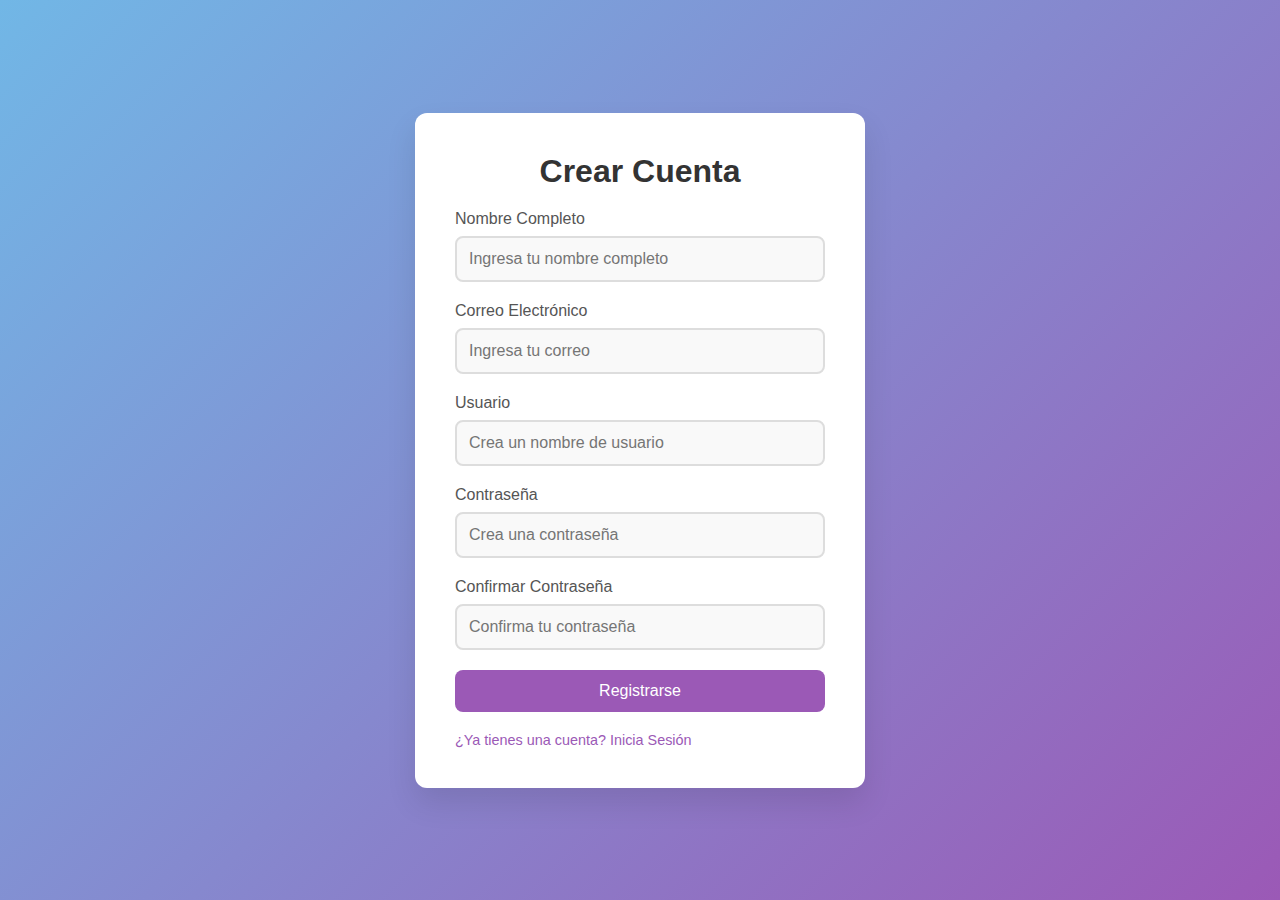
==== register.html @ 8b35b6ea "Se creo el registro y una carpeta js y un archivo script para validar" ====
<!DOCTYPE html>
<html lang="es">
<head>
    <meta charset="UTF-8">
    <meta name="viewport" content="width=device-width, initial-scale=1.0">
    <title>Registro de Usuario</title>
    <link rel="stylesheet" href="css/style.css">
</head>
<body>
    <div class="register-container">
        <h2>Crear Cuenta</h2>
        <form action="#" method="post">
            <div class="input-group">
                <label for="fullname">Nombre Completo</label>
                <input type="text" id="fullname" name="fullname" placeholder="Ingresa tu nombre completo" required>
            </div>
            <div class="input-group">
                <label for="email">Correo Electrónico</label>
                <input type="email" id="email" name="email" placeholder="Ingresa tu correo" required>
            </div>
            <div class="input-group">
                <label for="username">Usuario</label>
                <input type="text" id="username" name="username" placeholder="Crea un nombre de usuario" required>
            </div>
            <div class="input-group">
                <label for="password">Contraseña</label>
                <input type="password" id="password" name="password" placeholder="Crea una contraseña" required>
            </div>
            <div class="input-group">
                <label for="confirm-password">Confirmar Contraseña</label>
                <input type="password" id="confirm-password" name="confirm-password" placeholder="Confirma tu contraseña" required>
            </div>
            <button type="submit" class="login-btn">Registrarse</button>
            <div class="extras">
                <a href="index.html">¿Ya tienes una cuenta? Inicia Sesión</a>
            </div>
        </form>
    </div>
</body>
</html>
---- css/style.css ----
* {
    margin: 0;
    padding: 0;
    box-sizing: border-box;
}

body {
    font-family: 'Poppins', sans-serif;
    background: linear-gradient(135deg, #71b7e6, #9b59b6);
    display: flex;
    justify-content: center;
    align-items: center;
    height: 100vh;
    background-size: cover;
}

.login-container {
    background: #fff;
    padding: 40px;
    border-radius: 12px;
    box-shadow: 0 15px 30px rgba(0, 0, 0, 0.1);
    max-width: 400px;
    width: 100%;
    text-align: center;
    animation: fadeIn 1.5s ease;
}

@keyframes fadeIn {
    0% {
        opacity: 0;
        transform: scale(0.8);
    }
    100% {
        opacity: 1;
        transform: scale(1);
    }
}

h2 {
    font-size: 2rem;
    margin-bottom: 20px;
    color: #333;
    font-weight: 600;
}

.input-group {
    margin-bottom: 20px;
    text-align: left;
}

.input-group label {
    display: block;
    margin-bottom: 8px;
    color: #555;
    font-weight: 500;
}

.input-group input {
    width: 100%;
    padding: 12px;
    border: 2px solid #ddd;
    border-radius: 8px;
    font-size: 16px;
    background: #f9f9f9;
    transition: border-color 0.3s;
}

.input-group input:focus {
    border-color: #9b59b6;
    outline: none;
}

.login-btn {
    width: 100%;
    padding: 12px;
    background-color: #9b59b6;
    color: white;
    border: none;
    border-radius: 8px;
    font-size: 16px;
    cursor: pointer;
    transition: background-color 0.3s;
}

.login-btn:hover {
    background-color: #8e44ad;
}

.extras {
    margin-top: 20px;
    display: flex;
    justify-content: space-between;
    font-size: 0.9rem;
}

.extras a {
    color: #9b59b6;
    text-decoration: none;
    transition: color 0.3s;
}

.extras a:hover {
    color: #8e44ad;
}

.register-container {
    background: #fff;
    padding: 40px;
    border-radius: 12px;
    box-shadow: 0 15px 30px rgba(0, 0, 0, 0.1);
    max-width: 450px;
    width: 100%;
    text-align: center;
    animation: fadeIn 1.5s ease;
}
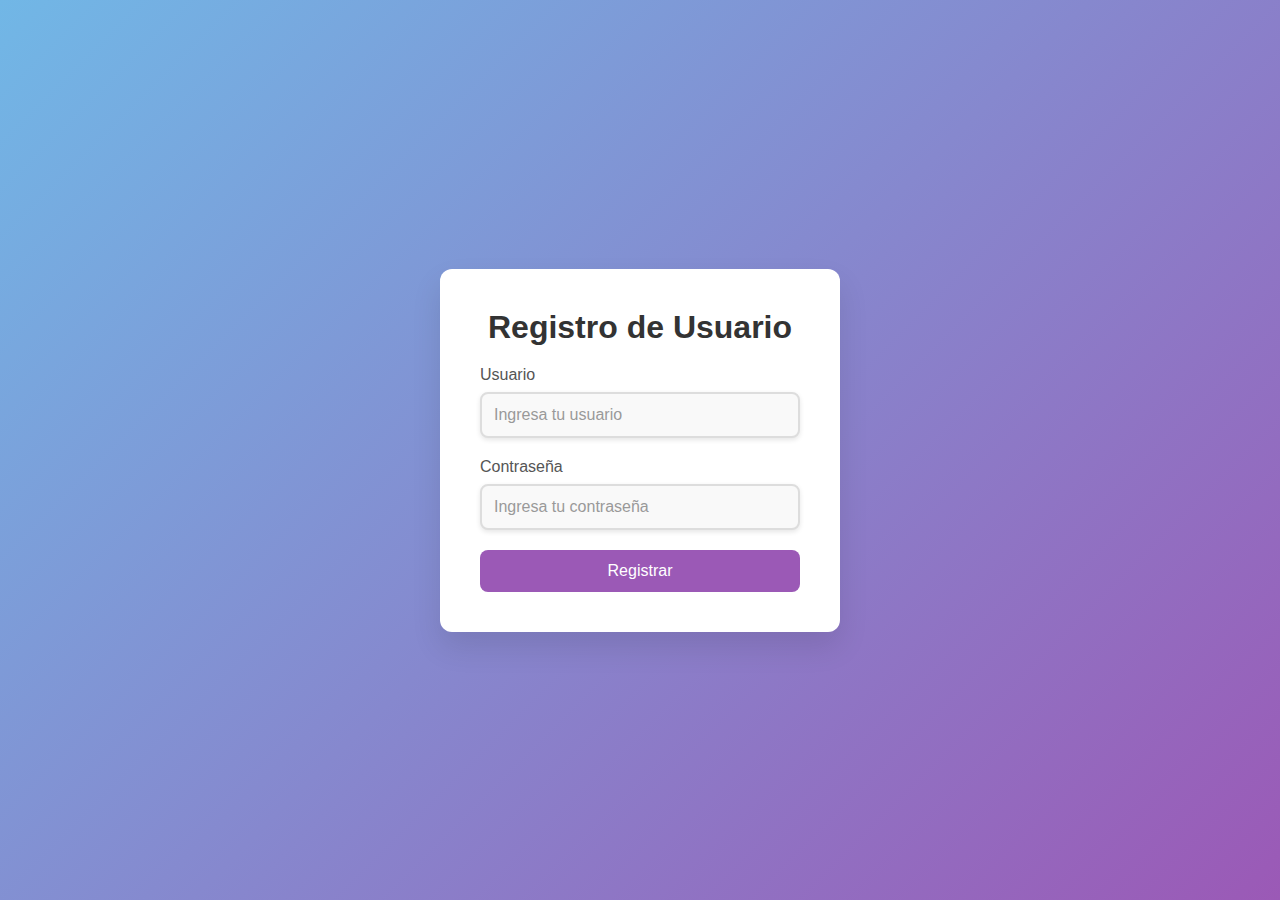
==== commit c143d8f2: "Se hicieron cambios en el register y se agregaro mas al style, se creo register2" ====
--- a/register.html
+++ b/register.html
@@ -8,33 +8,23 @@
 </head>
 <body>
     <div class="register-container">
-        <h2>Crear Cuenta</h2>
-        <form action="#" method="post">
-            <div class="input-group">
-                <label for="fullname">Nombre Completo</label>
-                <input type="text" id="fullname" name="fullname" placeholder="Ingresa tu nombre completo" required>
-            </div>
-            <div class="input-group">
-                <label for="email">Correo Electrónico</label>
-                <input type="email" id="email" name="email" placeholder="Ingresa tu correo" required>
-            </div>
+        <h2>Registro de Usuario</h2>
+        <form id="registerForm" action="#">
             <div class="input-group">
                 <label for="username">Usuario</label>
-                <input type="text" id="username" name="username" placeholder="Crea un nombre de usuario" required>
+                <input type="text" id="reg-username" name="username" placeholder="Ingresa tu usuario" required>
             </div>
             <div class="input-group">
                 <label for="password">Contraseña</label>
-                <input type="password" id="password" name="password" placeholder="Crea una contraseña" required>
+                <input type="password" id="reg-password" name="password" placeholder="Ingresa tu contraseña" required>
             </div>
-            <div class="input-group">
-                <label for="confirm-password">Confirmar Contraseña</label>
-                <input type="password" id="confirm-password" name="confirm-password" placeholder="Confirma tu contraseña" required>
-            </div>
-            <button type="submit" class="login-btn">Registrarse</button>
-            <div class="extras">
-                <a href="index.html">¿Ya tienes una cuenta? Inicia Sesión</a>
-            </div>
+            <button type="submit" class="register-btn">Registrar</button>
         </form>
     </div>
+
+    <!-- Enlazar archivo JavaScript externo -->
+    <script src="js/script.js"></script>
 </body>
 </html>
+
+</html>
--- a/css/style.css
+++ b/css/style.css
@@ -1,3 +1,4 @@
+/* Estilos globales */
 * {
     margin: 0;
     padding: 0;
@@ -14,7 +15,15 @@
     background-size: cover;
 }
 
-.login-container {
+h2 {
+    font-size: 2rem;
+    margin-bottom: 20px;
+    color: #333;
+    font-weight: 600;
+}
+
+/* Contenedor de formularios */
+.login-container, .register-container, .success-container {
     background: #fff;
     padding: 40px;
     border-radius: 12px;
@@ -36,13 +45,7 @@
     }
 }
 
-h2 {
-    font-size: 2rem;
-    margin-bottom: 20px;
-    color: #333;
-    font-weight: 600;
-}
-
+/* Grupos de input */
 .input-group {
     margin-bottom: 20px;
     text-align: left;
@@ -63,14 +66,17 @@
     font-size: 16px;
     background: #f9f9f9;
     transition: border-color 0.3s;
+    box-shadow: 0 2px 5px rgba(0, 0, 0, 0.1);
 }
 
 .input-group input:focus {
     border-color: #9b59b6;
     outline: none;
+    background: #fff;
 }
 
-.login-btn {
+/* Botones */
+button, .login-btn, .register-btn, .btn {
     width: 100%;
     padding: 12px;
     background-color: #9b59b6;
@@ -79,13 +85,15 @@
     border-radius: 8px;
     font-size: 16px;
     cursor: pointer;
-    transition: background-color 0.3s;
+    transition: background-color 0.3s ease, box-shadow 0.3s ease;
 }
 
-.login-btn:hover {
+button:hover, .login-btn:hover, .register-btn:hover, .btn:hover {
     background-color: #8e44ad;
+    box-shadow: 0 4px 10px rgba(142, 68, 173, 0.3);
 }
 
+/* Estilo de texto adicional */
 .extras {
     margin-top: 20px;
     display: flex;
@@ -96,21 +104,28 @@
 .extras a {
     color: #9b59b6;
     text-decoration: none;
-    transition: color 0.3s;
+    transition: color 0.3s ease;
 }
 
 .extras a:hover {
     color: #8e44ad;
 }
 
-.register-container {
-    background: #fff;
-    padding: 40px;
-    border-radius: 12px;
-    box-shadow: 0 15px 30px rgba(0, 0, 0, 0.1);
-    max-width: 450px;
-    width: 100%;
-    text-align: center;
-    animation: fadeIn 1.5s ease;
+/* Página de éxito */
+.success-container p {
+    margin-top: 20px;
+    font-size: 1.1rem;
+    color: #555;
 }
 
+/* Mejora de legibilidad en input */
+input::placeholder {
+    color: #999;
+}
+
+/* Responsive */
+@media (max-width: 500px) {
+    .login-container, .register-container, .success-container {
+        padding: 20px;
+    }
+}
